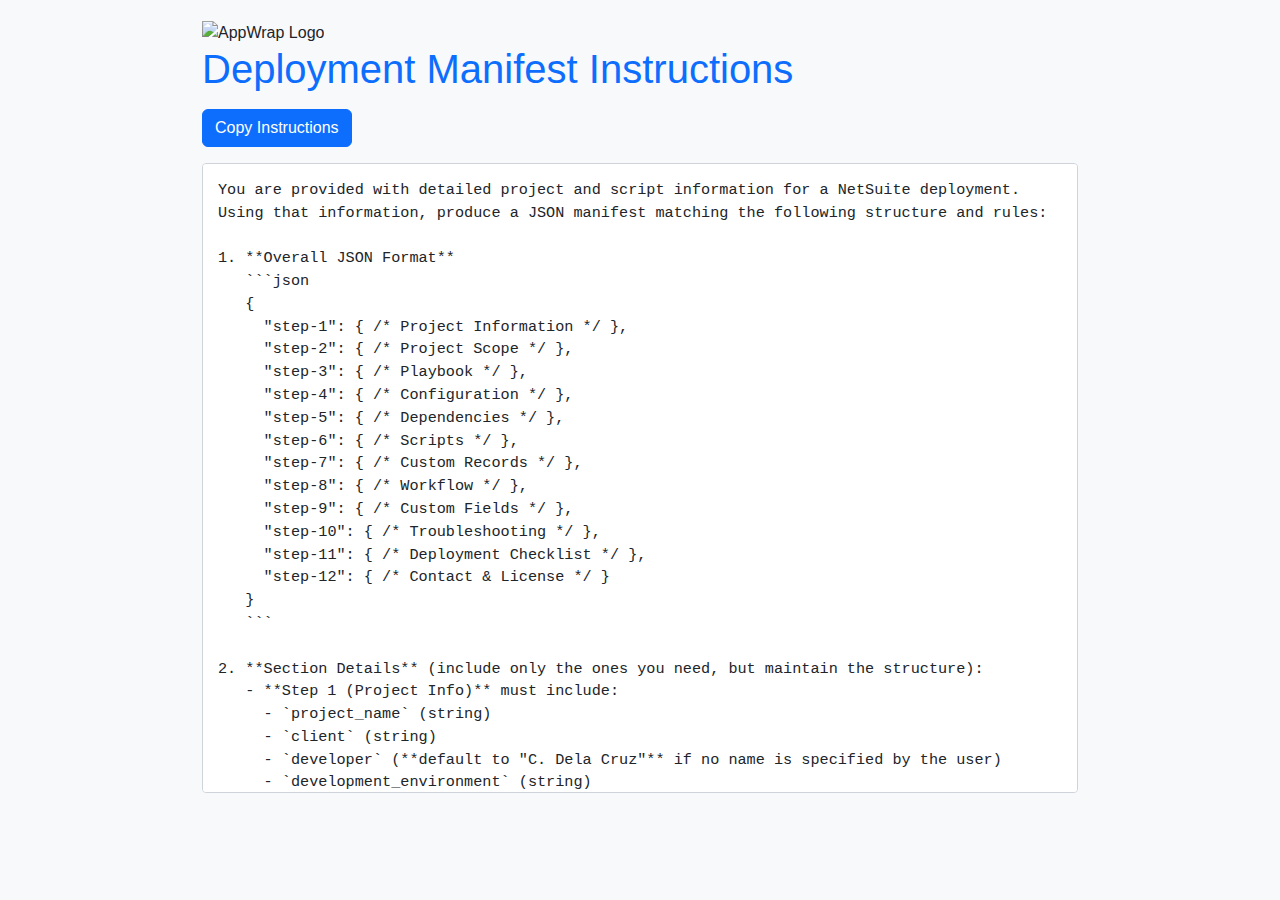
==== instruction.html @ 623855fe "Add files via upload" ====
<!DOCTYPE html>
<html lang="en">
<head>
  <meta charset="UTF-8" />
  <title>Deployment Manifest Instructions</title>
  <!-- (Optional) Bootstrap for styling -->
  <link rel="stylesheet" href="https://cdn.jsdelivr.net/npm/bootstrap@5.3.0/dist/css/bootstrap.min.css">
  <style>
    body {
      background: #f8f9fa;
      color: #212529;
      margin: 20px;
      font-family: Arial, sans-serif;
    }
    .container {
      max-width: 900px;
      margin: 0 auto;
    }
    h1 {
      margin-bottom: 1rem;
      color: #0d6efd;
    }
    pre {
      background: #fff;
      border: 1px solid #ced4da;
      border-radius: 4px;
      padding: 15px;
      white-space: pre-wrap;
      word-wrap: break-word;
      max-height: 70vh;
      overflow-y: auto;
      font-size: 0.95rem;
    }
    .copy-btn {
      margin-bottom: 1rem;
    }
  </style>
</head>
<body>

<div class="container">
    <img src="https://appwrap.com/wp-content/uploads/2024/12/appwrap-logo.svg" alt="AppWrap Logo" class="img-fluid">
    <h1>Deployment Manifest Instructions</h1>
  <button id="copyButton" class="btn btn-primary copy-btn">Copy Instructions</button>

  <pre id="instructions">
You are provided with detailed project and script information for a NetSuite deployment. Using that information, produce a JSON manifest matching the following structure and rules:

1. **Overall JSON Format**  
   ```json
   {
     "step-1": { /* Project Information */ },
     "step-2": { /* Project Scope */ },
     "step-3": { /* Playbook */ },
     "step-4": { /* Configuration */ },
     "step-5": { /* Dependencies */ },
     "step-6": { /* Scripts */ },
     "step-7": { /* Custom Records */ },
     "step-8": { /* Workflow */ },
     "step-9": { /* Custom Fields */ },
     "step-10": { /* Troubleshooting */ },
     "step-11": { /* Deployment Checklist */ },
     "step-12": { /* Contact & License */ }
   }
   ```

2. **Section Details** (include only the ones you need, but maintain the structure):
   - **Step 1 (Project Info)** must include:
     - `project_name` (string)
     - `client` (string)
     - `developer` (**default to "C. Dela Cruz"** if no name is specified by the user)
     - `development_environment` (string)
     - `version` (string, semantic version preferred, e.g. "1.0.0")
     - `date` (`YYYY-MM-DD`)
     - `change_summary` (string)
     - `version-history-body` (array of objects, each with `version`, `date`, `change_summary`)

   - **Step 2 (Project Scope)**: user-stories-body, features-body, usage-body

   - **Step 3 (Playbook)**: processes (name + steps) and rollbacks (list of rollback actions)

   - **Step 4 (Configuration)**: environment-ids-body (list of environment IDs)

   - **Step 5 (Dependencies)**: deployment-dependencies-body, dev-dependencies-body

   - **Step 6 (Scripts)**: scripts array, each with:
     - `name`
     - `details` (`id`, `type`, `description`, `fileName`, `location`)
     - `parameters` (`parameter_name`, `parameter_id`, `parameter_type`, `parameter_description`)
     - `entryPoints` (`entry_point_name`, `function_name`)
     - `deploymentRecords` (`applied_to`, `deployment_id`, `deployment_notes`)
     - `libraries` (`library_name`, `file_name`, `location`, `purpose`)
     - `unitTests` (`test_description`, `test_result`)
     - `checklists` (`standards`, `disclaimer`, `expectations`, `eslint` booleans)

   - **Step 7 (Custom Records)**: customRecords array, each with `name`, `id`, `type`, `description`, `fields`

   - **Step 8 (Workflow)**: workflows array, each with `details`, `actions` (`action`, `state`, `details`)

   - **Step 9 (Custom Fields)**: custom-fields-body, saved-searches-body, templates-body

   - **Step 10 (Troubleshooting)**: troubleshooting-body array

   - **Step 11 (Deployment Checklist)**:
     ```
     {
       "production_version_backed_up": boolean,
       "code_changes_documented": boolean,
       "fields_records_listed": boolean,
       "rollback_steps_defined": boolean,
       "deployment_reviewed": boolean,
       "tested_by_functional": boolean,
       "tested_by_client": boolean,
       "deployment_plan_approved": boolean
     }
     ```

   - **Step 12 (Contact & License)**: `license`, `developers-body`, `functional-body`

3. **Validation Rules**:
   - The `"developer"` field must be `"C. Dela Cruz"` by default, or `"Chino Dela Cruz"` if the user specifies differently
   - All dates are in `YYYY-MM-DD` format
   - Script/record IDs must follow NetSuite naming conventions (e.g., `customscript_`, `customrecord_`)
   - Provide meaningful version histories and change summaries

4. **Required Fields**:
   - `project_name`
   - `client`
   - `developer` (defaults to `"C. Dela Cruz"`)
   - `development_environment`
   - `license`

5. **Please Return**:
   - A single JSON object matching the above structure
   - **No additional text**; only valid JSON.

**Now here are my specific details:**
[Paste or describe your project, scripts, custom records, etc. in natural language]

**Generate the JSON** that fits all these details, ensuring it meets the structure and rules above.

----

Below is a sample JSON as reference:
```json
{
  "step-1": {
    "project_name": "Comprehensive Deployment Manifest",
    "client": "AppWrap Enterprise",
    "developer": "Chino Dela Cruz",
    "development_environment": "Sandbox_01",
    "version": "v1.0.0",
    "date": "2025-02-13",
    "change_summary": "Updated Project",
    "version-history-body": [
      {
        "version": "v0.9.0",
        "date": "2025-02-01",
        "change_summary": "Initial Version"
      },
      {
        "version": "v1.0.0",
        "date": "2025-02-13",
        "change_summary": "Updated Project"
      }
    ]
  },
  "step-2": {
    "story_id": "Create a Deployment Process Wizard",
    "story_description": "As a user, I need a clear deployment process so I can execute tasks accurately.",
    "feature_title": "Automated Process",
    "feature_description": "Streamlines deployment tasks with automation.",
    "usage_title": "Standard Usage",
    "usage_description": "Deploy using the standard process flow.",
    "user-stories-body": [
      {
        "story_id": "Create a Deployment Process Wizard",
        "story_description": "As a user, I need a clear deployment process so I can execute tasks accurately."
      }
    ],
    "features-body": [
      {
        "feature_title": "Automated Process",
        "feature_description": "Streamlines deployment tasks with automation."
      }
    ],
    "usage-body": [
      {
        "usage_title": "Standard Usage",
        "usage_description": "Deploy using the standard process flow."
      }
    ]
  },
  "step-3": {
    "description": "Set Scripts to Inactive",
    "installation_image": "deployment.png",
    "installationProcess": [
      {
        "description": "npm install",
        "installation_image": ""
      },
      {
        "description": "Install Bundle 12345",
        "installation_image": "bundle_components.jpg"
      }
    ],
    "rollbackProcess": [
      {
        "description": "Set Scripts to Inactive",
        "installation_image": "deployment.png"
      }
    ]
  },
  "step-4": {
    "description": "Configure Custom Record",
    "installation_image": "Custom Record Default Values.png",
    "env_name": "file.txt",
    "env_notes": "Used as source of fields",
    "sandbox_value": "File ID: 23453",
    "production_value": "File ID: 45346",
    "configurationProcess": [
      {
        "description": "Configure Script Parameters",
        "installation_image": "parameter.png"
      },
      {
        "description": "Configure Custom Record",
        "installation_image": "Custom Record Default Values.png"
      }
    ],
    "environment-ids-body": [
      {
        "env_name": "file.txt",
        "env_notes": "Used as source of fields",
        "sandbox_value": "File ID: 23453",
        "production_value": "File ID: 45346"
      }
    ]
  },
  "step-5": {
    "dependency_name": "SuiteCloud Unit Testing",
    "dependency_version": "v1.4.1",
    "dependency_license": "UPL, Version 1.0",
    "deployment-dependencies-body": [
      {
        "dependency_name": "AppWrap_UtilityBelt",
        "dependency_version": "v1.0",
        "dependency_license": "Copyright 2023 AppWrap, Inc."
      }
    ],
    "dev-dependencies-body": [
      {
        "dependency_name": "Node.js",
        "dependency_version": "Latest Stable",
        "dependency_license": "MIT License"
      },
      {
        "dependency_name": "Jest",
        "dependency_version": "v27.3.1",
        "dependency_license": "MIT License"
      },
      {
        "dependency_name": "SuiteCloud Unit Testing",
        "dependency_version": "v1.4.1",
        "dependency_license": "UPL, Version 1.0"
      }
    ]
  },
  "step-6": {
    "scripts": [
      {
        "name": "AppWrap - Deployment Wizard UE",
        "details": {
          "id": "customscript_aw_depwiz_ue",
          "type": "User Event",
          "description": "Sample Script Description",
          "fileName": "aw_depwiz_ue.js",
          "location": "/SuiteScript/AppWrap/Wizard/"
        },
        "parameters": [
          {
            "parameter_name": "File ID",
            "parameter_id": "_aw_dep_fileid",
            "parameter_type": "integer",
            "parameter_description": "Source File"
          }
        ],
        "entryPoints": [
          {
            "entry_point_name": "beforeLoad",
            "function_name": "initDeployment"
          }
        ],
        "deploymentRecords": [
          {
            "applied_to": "Journal Entry",
            "deployment_id": "customdeploy1",
            "deployment_notes": "Deployed on JE forms."
          }
        ],
        "versionHistory": [
          {
            "version": "1.0.0",
            "date": "2025-02-04",
            "change_summary": "Initial Script",
            "commit_id": "None"
          }
        ],
        "libraries": [
          {
            "library_name": "AppWrap_UtilityBelt",
            "file_name": "AppWrap_UtilityBelt.js",
            "location": "/SuiteScript/AppWrap/lib/",
            "purpose": "Util"
          }
        ],
        "unitTests": [],
        "checklists": {
          "standards": true,
          "disclaimer": true,
          "expectations": true,
          "eslint": true
        }
      }
    ]
  },
  "step-7": {
    "customRecords": [
      {
        "name": "Wizard Config",
        "id": "customrecord_depwizard",
        "type": "customrecord_depwizard",
        "description": "Primary configuration record for deployment.",
        "fields": [
          {
            "field_name": "Name",
            "field_id": "name",
            "field_type": "Text",
            "field_description": "Name"
          },
          {
            "field_name": "Enable Wizard",
            "field_id": "custfield_enable_wiz",
            "field_type": "Checkbox",
            "field_description": "Toggle Wizard"
          }
        ]
      }
    ]
  },
  "step-8": {
    "workflow_details": "Deployment Wizard",
    "action": "Add State 1",
    "state": "custstate1",
    "details": "Initial State that contains WFAs",
    "table-data": [
      {
        "action": "Add State 1",
        "state": "custstate1",
        "details": "Initial State that contains WFAs"
      }
    ],
    "workflows": [
      {
        "details": "Deployment Wizard",
        "actions": [
          {
            "action": "Add State 1",
            "state": "custstate1",
            "details": "Initial State that contains WFAs"
          }
        ]
      }
    ]
  },
  "step-9": {
    "field_name": "JE Wizard Source",
    "field_id": "custbody_jewiz_src",
    "field_type": "Record",
    "field_description": "Custom Record Link",
    "template_name": "wizard template",
    "template_id": "custpdf_wiz",
    "template_type": "AdvPDF",
    "template_description": "For Printing",
    "search_name": "AW - Enabled Wizards",
    "search_id": "custsearch_aw_enabled_wiz",
    "search_description": "List down Enabled Wizard Records",
    "search_criteria": "TBA",
    "search_results": "TBA",
    "custom-fields-body": [
      {
        "field_name": "JE Wizard Source",
        "field_id": "custbody_jewiz_src",
        "field_type": "Record",
        "field_description": "Custom Record Link"
      }
    ],
    "templates-body": [
      {
        "template_name": "wizard template",
        "template_id": "custpdf_wiz",
        "template_type": "AdvPDF",
        "template_description": "For Printing"
      }
    ],
    "saved-searches-body": [
      {
        "search_name": "AW - Enabled Wizards",
        "search_id": "custsearch_aw_enabled_wiz",
        "search_description": "List down Enabled Wizard Records",
        "search_criteria": "TBA",
        "search_results": "TBA"
      }
    ]
  },
  "step-10": {
    "error_issue": "Record Locking Error",
    "cause": "Concurrent updates",
    "resolution": "Implement record locking",
    "test_description": "Validate rollback functionality",
    "test_result": "Rollback process executed correctly.",
    "troubleshooting-body": [
      {
        "error_issue": "Script Timeout",
        "cause": "Long processing time",
        "resolution": "Optimize script loops"
      },
      {
        "error_issue": "Record Locking Error",
        "cause": "Concurrent updates",
        "resolution": "Implement record locking"
      }
    ],
    "unitTesting": [
      {
        "test_description": "Verify deployment script triggers",
        "test_result": "Deployment script triggered as expected."
      },
      {
        "test_description": "Validate rollback functionality",
        "test_result": "Rollback process executed correctly."
      }
    ]
  },
  "step-11": {
    "production_version_backed_up": true,
    "code_changes_documented": true,
    "fields_records_listed": true,
    "rollback_steps_defined": true,
    "deployment_reviewed": true,
    "tested_by_functional": true,
    "tested_by_client": true,
    "deployment_plan_approved": true
  },
  "step-12": {
    "developer_name": "C. Dela Cruz",
    "developer_note": "Main Developer",
    "functional_name": "AppWrap Support",
    "functional_note": "Task Requester",
    "license": "          Copyright 2025 AppWrap, Inc. All Rights Reserved.\n                  ",
    "developers-body": [
      {
        "developer_name": "C. Dela Cruz",
        "developer_email": "cdelacruz@appwrap.tech",
        "developer_note": "Main Developer"
      }
    ],
    "functional-body": [
      {
        "functional_name": "AppWrap Support",
        "functional_email": "support@appwrap.com",
        "functional_note": "Task Requester"
      }
    ]
  },
  "step-13": {
    "component_type": "Workflow",
    "component_name": "Deployment Wizard",
    "deployment_date": "2025-02-28",
    "documentation_version": "v1",
    "status": "Not Deployed",
    "change_description": "None",
    "installation_method": "SDF",
    "components-body": [
      {
        "component_type": "Script",
        "component_name": "AppWrap - Deployment Wizard UE",
        "deployment_date": "2025-02-28",
        "documentation_version": "v1",
        "status": "Not Deployed",
        "change_description": "None",
        "installation_method": "Bundle 1234"
      },
      {
        "component_type": "Custom Record",
        "component_name": "Wizard Config",
        "deployment_date": "2025-02-28",
        "documentation_version": "v1",
        "status": "Not Deployed",
        "change_description": "None",
        "installation_method": "Bundle 1234"
      },
      {
        "component_type": "Custom Field",
        "component_name": "JE Wizard Source",
        "deployment_date": "2025-02-28",
        "documentation_version": "v1",
        "status": "Not Deployed",
        "change_description": "None",
        "installation_method": "Manual"
      },
      {
        "component_type": "Template",
        "component_name": "wizard template",
        "deployment_date": "2025-02-28",
        "documentation_version": "v1",
        "status": "Not Deployed",
        "change_description": "None",
        "installation_method": "Copy to Account"
      },
      {
        "component_type": "Saved Search",
        "component_name": "AW - Enabled Wizards",
        "deployment_date": "2025-02-28",
        "documentation_version": "v1",
        "status": "Not Deployed",
        "change_description": "None",
        "installation_method": "Manual"
      },
      {
        "component_type": "Workflow",
        "component_name": "Deployment Wizard",
        "deployment_date": "2025-02-28",
        "documentation_version": "v1",
        "status": "Not Deployed",
        "change_description": "None",
        "installation_method": "SDF"
      }
    ]
  }
}
  </pre>
</div>

<!-- (Optional) Bootstrap Bundle JS -->
<script src="https://cdn.jsdelivr.net/npm/bootstrap@5.3.0/dist/js/bootstrap.bundle.min.js"></script>
<script>
  const copyButton = document.getElementById('copyButton');
  const instructions = document.getElementById('instructions');

  copyButton.addEventListener('click', () => {
    // Copy text from <pre> to clipboard
    const textToCopy = instructions.textContent;
    navigator.clipboard.writeText(textToCopy)
      .then(() => {
        copyButton.textContent = 'Copied!';
        setTimeout(() => {
          copyButton.textContent = 'Copy Instructions';
        }, 2000);
      })
      .catch(err => {
        console.error('Error copying text:', err);
      });
  });
</script>
</body>
</html>
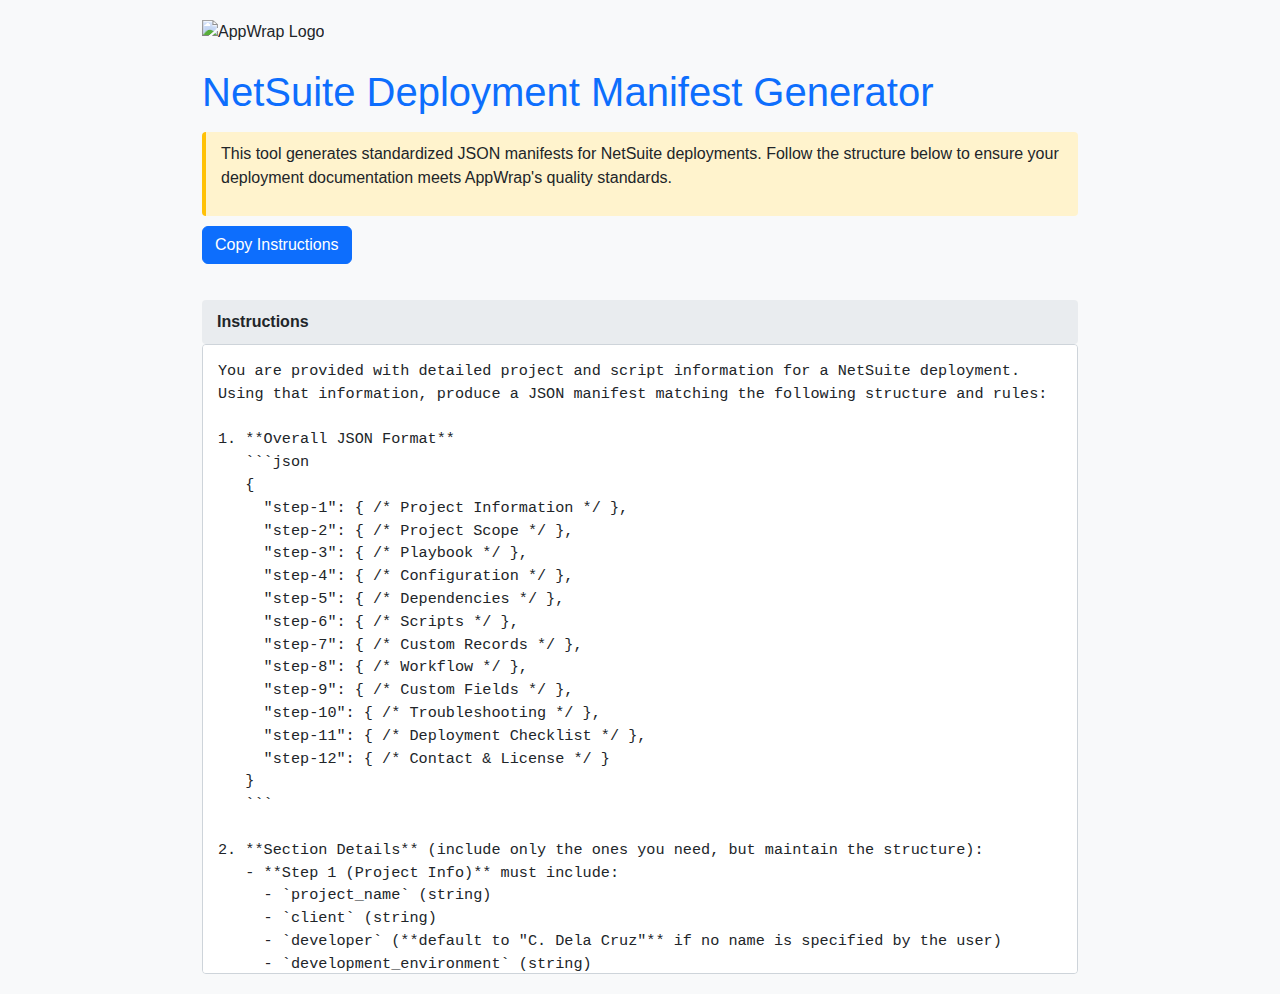
==== commit f691dac2: "Add files via upload" ====
--- a/instruction.html
+++ b/instruction.html
@@ -3,7 +3,7 @@
 <head>
   <meta charset="UTF-8" />
   <title>Deployment Manifest Instructions</title>
-  <!-- (Optional) Bootstrap for styling -->
+  <!-- Bootstrap for styling -->
   <link rel="stylesheet" href="https://cdn.jsdelivr.net/npm/bootstrap@5.3.0/dist/css/bootstrap.min.css">
   <style>
     body {
@@ -34,15 +34,33 @@
     .copy-btn {
       margin-bottom: 1rem;
     }
+    .section-header {
+      background-color: #e9ecef;
+      padding: 10px 15px;
+      margin-top: 20px;
+      border-radius: 4px;
+      font-weight: bold;
+    }
+    .instruction-note {
+      background-color: #fff3cd;
+      padding: 10px 15px;
+      margin: 10px 0;
+      border-left: 4px solid #ffc107;
+      border-radius: 4px;
+    }
   </style>
 </head>
 <body>
 
 <div class="container">
-    <img src="https://appwrap.com/wp-content/uploads/2024/12/appwrap-logo.svg" alt="AppWrap Logo" class="img-fluid">
-    <h1>Deployment Manifest Instructions</h1>
+    <img src="https://appwrap.com/wp-content/uploads/2024/12/appwrap-logo.svg" alt="AppWrap Logo" class="img-fluid mb-4">
+    <h1>NetSuite Deployment Manifest Generator</h1>
+    <div class="instruction-note">
+        <p>This tool generates standardized JSON manifests for NetSuite deployments. Follow the structure below to ensure your deployment documentation meets AppWrap's quality standards.</p>
+    </div>
   <button id="copyButton" class="btn btn-primary copy-btn">Copy Instructions</button>
 
+  <div class="section-header">Instructions</div>
   <pre id="instructions">
 You are provided with detailed project and script information for a NetSuite deployment. Using that information, produce a JSON manifest matching the following structure and rules:
 
@@ -123,14 +141,30 @@
    - Script/record IDs must follow NetSuite naming conventions (e.g., `customscript_`, `customrecord_`)
    - Provide meaningful version histories and change summaries
 
-4. **Required Fields**:
+4. **Script Standards**:
+   - All SuiteScript code must adhere to SuiteScript 2.0 standards
+   - Avoid using ES6 features like let, template literals, and arrow functions
+   - Include the AppWrap Code Disclaimer in all scripts
+   - Follow NetSuite best practices for record access and script optimization
+
+5. **Required Fields**:
    - `project_name`
    - `client`
    - `developer` (defaults to `"C. Dela Cruz"`)
    - `development_environment`
    - `license`
 
-5. **Please Return**:
+6. **Workflow Documentation**:
+   - Each workflow should include states, transitions, and actions
+   - Document entry conditions and exit actions for each state
+   - Include workflow ID and deployment records
+
+7. **Custom Records and Fields**:
+   - Document all custom records and their fields
+   - Include field types, IDs and descriptions
+   - Note record dependencies and relationships
+
+8. **Return Format**:
    - A single JSON object matching the above structure
    - **No additional text**; only valid JSON.
 
@@ -457,7 +491,7 @@
     "developer_note": "Main Developer",
     "functional_name": "AppWrap Support",
     "functional_note": "Task Requester",
-    "license": "          Copyright 2025 AppWrap, Inc. All Rights Reserved.\n                  ",
+    "license": "Copyright 2025 AppWrap, Inc. All Rights Reserved.",
     "developers-body": [
       {
         "developer_name": "C. Dela Cruz",
@@ -542,7 +576,7 @@
   </pre>
 </div>
 
-<!-- (Optional) Bootstrap Bundle JS -->
+<!-- Bootstrap Bundle JS -->
 <script src="https://cdn.jsdelivr.net/npm/bootstrap@5.3.0/dist/js/bootstrap.bundle.min.js"></script>
 <script>
   const copyButton = document.getElementById('copyButton');
@@ -564,4 +598,4 @@
   });
 </script>
 </body>
-</html>
+</html>